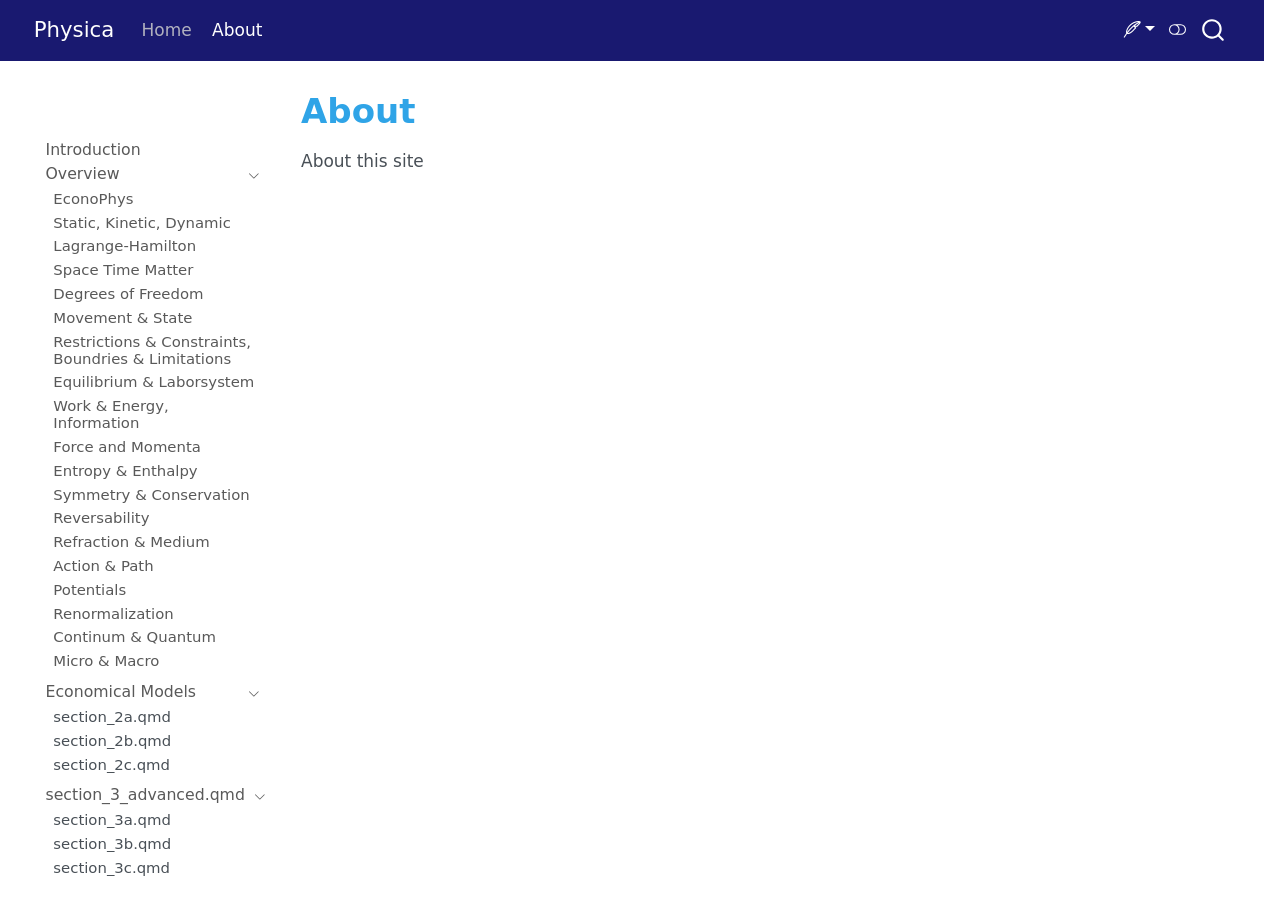
==== docs/about.html @ 5e66452d "Publish site to docs/" ====
<!DOCTYPE html>
<html xmlns="http://www.w3.org/1999/xhtml" lang="en" xml:lang="en"><head>

<meta charset="utf-8">
<meta name="generator" content="quarto-1.8.25">

<meta name="viewport" content="width=device-width, initial-scale=1.0, user-scalable=yes">


<title>About – Physica</title>
<style>
code{white-space: pre-wrap;}
span.smallcaps{font-variant: small-caps;}
div.columns{display: flex; gap: min(4vw, 1.5em);}
div.column{flex: auto; overflow-x: auto;}
div.hanging-indent{margin-left: 1.5em; text-indent: -1.5em;}
ul.task-list{list-style: none;}
ul.task-list li input[type="checkbox"] {
  width: 0.8em;
  margin: 0 0.8em 0.2em -1em; /* quarto-specific, see https://github.com/quarto-dev/quarto-cli/issues/4556 */ 
  vertical-align: middle;
}
</style>


<script src="site_libs/quarto-nav/quarto-nav.js"></script>
<script src="site_libs/quarto-nav/headroom.min.js"></script>
<script src="site_libs/clipboard/clipboard.min.js"></script>
<script src="site_libs/quarto-search/autocomplete.umd.js"></script>
<script src="site_libs/quarto-search/fuse.min.js"></script>
<script src="site_libs/quarto-search/quarto-search.js"></script>
<meta name="quarto:offset" content="./">
<script src="site_libs/quarto-html/quarto.js" type="module"></script>
<script src="site_libs/quarto-html/tabsets/tabsets.js" type="module"></script>
<script src="site_libs/quarto-html/axe/axe-check.js" type="module"></script>
<script src="site_libs/quarto-html/popper.min.js"></script>
<script src="site_libs/quarto-html/tippy.umd.min.js"></script>
<script src="site_libs/quarto-html/anchor.min.js"></script>
<link href="site_libs/quarto-html/tippy.css" rel="stylesheet">
<link href="site_libs/quarto-html/quarto-syntax-highlighting-7b89279ff1a6dce999919e0e67d4d9ec.css" rel="stylesheet" class="quarto-color-scheme" id="quarto-text-highlighting-styles">
<link href="site_libs/quarto-html/quarto-syntax-highlighting-dark-707d8167ce6003fca903bfe2be84ab7f.css" rel="stylesheet" class="quarto-color-scheme quarto-color-alternate" id="quarto-text-highlighting-styles">
<link href="site_libs/quarto-html/quarto-syntax-highlighting-7b89279ff1a6dce999919e0e67d4d9ec.css" rel="stylesheet" class="quarto-color-scheme-extra" id="quarto-text-highlighting-styles">
<script src="site_libs/bootstrap/bootstrap.min.js"></script>
<link href="site_libs/bootstrap/bootstrap-icons.css" rel="stylesheet">
<link href="site_libs/bootstrap/bootstrap-7c4c58d348c82cbe8322ef2327ae4607.min.css" rel="stylesheet" append-hash="true" class="quarto-color-scheme" id="quarto-bootstrap" data-mode="light">
<link href="site_libs/bootstrap/bootstrap-dark-7610621eea7469c177f69643a0228833.min.css" rel="stylesheet" append-hash="true" class="quarto-color-scheme quarto-color-alternate" id="quarto-bootstrap" data-mode="dark">
<link href="site_libs/bootstrap/bootstrap-7c4c58d348c82cbe8322ef2327ae4607.min.css" rel="stylesheet" append-hash="true" class="quarto-color-scheme-extra" id="quarto-bootstrap" data-mode="light">
<script id="quarto-search-options" type="application/json">{
  "location": "navbar",
  "copy-button": false,
  "collapse-after": 3,
  "panel-placement": "end",
  "type": "overlay",
  "limit": 50,
  "keyboard-shortcut": [
    "f",
    "/",
    "s"
  ],
  "show-item-context": false,
  "language": {
    "search-no-results-text": "No results",
    "search-matching-documents-text": "matching documents",
    "search-copy-link-title": "Copy link to search",
    "search-hide-matches-text": "Hide additional matches",
    "search-more-match-text": "more match in this document",
    "search-more-matches-text": "more matches in this document",
    "search-clear-button-title": "Clear",
    "search-text-placeholder": "",
    "search-detached-cancel-button-title": "Cancel",
    "search-submit-button-title": "Submit",
    "search-label": "Search"
  }
}</script>
<script type="application/json" class="js-hypothesis-config">
{
  "theme": "classic",
  "openSidebar": false
}
</script>
<script async="" src="https://hypothes.is/embed.js"></script>
<script>
  window.document.addEventListener("DOMContentLoaded", function (_event) {
    document.body.classList.add('hypothesis-enabled');
  });
</script>


<link rel="stylesheet" href="styles.css">
</head>

<body class="nav-sidebar floating nav-fixed quarto-light"><script id="quarto-html-before-body" type="application/javascript">
    const toggleBodyColorMode = (bsSheetEl) => {
      const mode = bsSheetEl.getAttribute("data-mode");
      const bodyEl = window.document.querySelector("body");
      if (mode === "dark") {
        bodyEl.classList.add("quarto-dark");
        bodyEl.classList.remove("quarto-light");
      } else {
        bodyEl.classList.add("quarto-light");
        bodyEl.classList.remove("quarto-dark");
      }
    }
    const toggleBodyColorPrimary = () => {
      const bsSheetEl = window.document.querySelector("link#quarto-bootstrap:not([rel=disabled-stylesheet])");
      if (bsSheetEl) {
        toggleBodyColorMode(bsSheetEl);
      }
    }
    const setColorSchemeToggle = (alternate) => {
      const toggles = window.document.querySelectorAll('.quarto-color-scheme-toggle');
      for (let i=0; i < toggles.length; i++) {
        const toggle = toggles[i];
        if (toggle) {
          if (alternate) {
            toggle.classList.add("alternate");
          } else {
            toggle.classList.remove("alternate");
          }
        }
      }
    };
    const toggleColorMode = (alternate) => {
      // Switch the stylesheets
      const primaryStylesheets = window.document.querySelectorAll('link.quarto-color-scheme:not(.quarto-color-alternate)');
      const alternateStylesheets = window.document.querySelectorAll('link.quarto-color-scheme.quarto-color-alternate');
      manageTransitions('#quarto-margin-sidebar .nav-link', false);
      if (alternate) {
        // note: dark is layered on light, we don't disable primary!
        enableStylesheet(alternateStylesheets);
        for (const sheetNode of alternateStylesheets) {
          if (sheetNode.id === "quarto-bootstrap") {
            toggleBodyColorMode(sheetNode);
          }
        }
      } else {
        disableStylesheet(alternateStylesheets);
        enableStylesheet(primaryStylesheets)
        toggleBodyColorPrimary();
      }
      manageTransitions('#quarto-margin-sidebar .nav-link', true);
      // Switch the toggles
      setColorSchemeToggle(alternate)
      // Hack to workaround the fact that safari doesn't
      // properly recolor the scrollbar when toggling (#1455)
      if (navigator.userAgent.indexOf('Safari') > 0 && navigator.userAgent.indexOf('Chrome') == -1) {
        manageTransitions("body", false);
        window.scrollTo(0, 1);
        setTimeout(() => {
          window.scrollTo(0, 0);
          manageTransitions("body", true);
        }, 40);
      }
    }
    const disableStylesheet = (stylesheets) => {
      for (let i=0; i < stylesheets.length; i++) {
        const stylesheet = stylesheets[i];
        stylesheet.rel = 'disabled-stylesheet';
      }
    }
    const enableStylesheet = (stylesheets) => {
      for (let i=0; i < stylesheets.length; i++) {
        const stylesheet = stylesheets[i];
        if(stylesheet.rel !== 'stylesheet') { // for Chrome, which will still FOUC without this check
          stylesheet.rel = 'stylesheet';
        }
      }
    }
    const manageTransitions = (selector, allowTransitions) => {
      const els = window.document.querySelectorAll(selector);
      for (let i=0; i < els.length; i++) {
        const el = els[i];
        if (allowTransitions) {
          el.classList.remove('notransition');
        } else {
          el.classList.add('notransition');
        }
      }
    }
    const isFileUrl = () => {
      return window.location.protocol === 'file:';
    }
    const hasAlternateSentinel = () => {
      let styleSentinel = getColorSchemeSentinel();
      if (styleSentinel !== null) {
        return styleSentinel === "alternate";
      } else {
        return false;
      }
    }
    const setStyleSentinel = (alternate) => {
      const value = alternate ? "alternate" : "default";
      if (!isFileUrl()) {
        window.localStorage.setItem("quarto-color-scheme", value);
      } else {
        localAlternateSentinel = value;
      }
    }
    const getColorSchemeSentinel = () => {
      if (!isFileUrl()) {
        const storageValue = window.localStorage.getItem("quarto-color-scheme");
        return storageValue != null ? storageValue : localAlternateSentinel;
      } else {
        return localAlternateSentinel;
      }
    }
    const toggleGiscusIfUsed = (isAlternate, darkModeDefault) => {
      const baseTheme = document.querySelector('#giscus-base-theme')?.value ?? 'light';
      const alternateTheme = document.querySelector('#giscus-alt-theme')?.value ?? 'dark';
      let newTheme = '';
      if(authorPrefersDark) {
        newTheme = isAlternate ? baseTheme : alternateTheme;
      } else {
        newTheme = isAlternate ? alternateTheme : baseTheme;
      }
      const changeGiscusTheme = () => {
        // From: https://github.com/giscus/giscus/issues/336
        const sendMessage = (message) => {
          const iframe = document.querySelector('iframe.giscus-frame');
          if (!iframe) return;
          iframe.contentWindow.postMessage({ giscus: message }, 'https://giscus.app');
        }
        sendMessage({
          setConfig: {
            theme: newTheme
          }
        });
      }
      const isGiscussLoaded = window.document.querySelector('iframe.giscus-frame') !== null;
      if (isGiscussLoaded) {
        changeGiscusTheme();
      }
    };
    const authorPrefersDark = false;
    const queryPrefersDark = window.matchMedia('(prefers-color-scheme: dark)');
    const darkModeDefault = queryPrefersDark.matches;
      document.querySelector('link#quarto-text-highlighting-styles.quarto-color-scheme-extra').rel = 'disabled-stylesheet';
      document.querySelector('link#quarto-bootstrap.quarto-color-scheme-extra').rel = 'disabled-stylesheet';
    let localAlternateSentinel = darkModeDefault ? 'alternate' : 'default';
    // Dark / light mode switch
    window.quartoToggleColorScheme = () => {
      // Read the current dark / light value
      let toAlternate = !hasAlternateSentinel();
      toggleColorMode(toAlternate);
      setStyleSentinel(toAlternate);
      toggleGiscusIfUsed(toAlternate, darkModeDefault);
      window.dispatchEvent(new Event('resize'));
    };
    queryPrefersDark.addEventListener("change", e => {
      if(window.localStorage.getItem("quarto-color-scheme") !== null)
        return;
      const alternate = e.matches
      toggleColorMode(alternate);
      localAlternateSentinel = e.matches ? 'alternate' : 'default'; // this is used alongside local storage!
      toggleGiscusIfUsed(alternate, darkModeDefault);
    });
    // Switch to dark mode if need be
    if (hasAlternateSentinel()) {
      toggleColorMode(true);
    } else {
      toggleColorMode(false);
    }
  </script>

<div id="quarto-search-results"></div>
  <header id="quarto-header" class="headroom fixed-top">
    <nav class="navbar navbar-expand-lg " data-bs-theme="dark">
      <div class="navbar-container container-fluid">
      <div class="navbar-brand-container mx-auto">
    <a href="./index.html" class="navbar-brand navbar-brand-logo">
    </a>
    <a class="navbar-brand" href="./index.html">
    <span class="navbar-title">Physica</span>
    </a>
  </div>
            <div id="quarto-search" class="" title="Search"></div>
          <button class="navbar-toggler" type="button" data-bs-toggle="collapse" data-bs-target="#navbarCollapse" aria-controls="navbarCollapse" role="menu" aria-expanded="false" aria-label="Toggle navigation" onclick="if (window.quartoToggleHeadroom) { window.quartoToggleHeadroom(); }">
  <span class="navbar-toggler-icon"></span>
</button>
          <div class="collapse navbar-collapse" id="navbarCollapse">
            <ul class="navbar-nav navbar-nav-scroll me-auto">
  <li class="nav-item">
    <a class="nav-link active" href="./index.html" aria-current="page"> 
<span class="menu-text">Home</span></a>
  </li>  
  <li class="nav-item">
    <a class="nav-link" href="./about.html"> 
<span class="menu-text">About</span></a>
  </li>  
</ul>
          </div> <!-- /navcollapse -->
            <div class="quarto-navbar-tools">
    <div class="dropdown">
      <a href="" title="" id="quarto-navigation-tool-dropdown-0" class="quarto-navigation-tool dropdown-toggle px-1" data-bs-toggle="dropdown" aria-expanded="false" role="link" aria-label=""><i class="bi bi-feather"></i></a>
      <ul class="dropdown-menu" aria-labelledby="quarto-navigation-tool-dropdown-0">
          <li>
            <a class="dropdown-item quarto-navbar-tools-item" href="https://cocalc.com/" target="_blank">
            SageMath
            </a>
          </li>
          <li>
            <a class="dropdown-item quarto-navbar-tools-item" href="https://www.wolframalpha.com/" target="_blank">
            WolframAlpha
            </a>
          </li>
          <li>
            <a class="dropdown-item quarto-navbar-tools-item" href="https://datasette.io/" target="_blank">
            Datasette
            </a>
          </li>
          <li>
            <a class="dropdown-item quarto-navbar-tools-item" href="https://www.mathcha.io/" target="_blank">
            Mathcha
            </a>
          </li>
          <li>
            <a class="dropdown-item quarto-navbar-tools-item" href="https://www.geogebra.org/" target="_blank">
            GeoGebra
            </a>
          </li>
          <li>
            <a class="dropdown-item quarto-navbar-tools-item" href="https://ptable.com/?lang=en#Properties" target="_blank">
            Chemical Elements
            </a>
          </li>
      </ul>
    </div>
  <a href="" class="quarto-color-scheme-toggle quarto-navigation-tool  px-1" onclick="window.quartoToggleColorScheme(); return false;" title="Toggle dark mode"><i class="bi"></i></a>
</div>
      </div> <!-- /container-fluid -->
    </nav>
  <nav class="quarto-secondary-nav">
    <div class="container-fluid d-flex">
      <button type="button" class="quarto-btn-toggle btn" data-bs-toggle="collapse" role="button" data-bs-target=".quarto-sidebar-collapse-item" aria-controls="quarto-sidebar" aria-expanded="false" aria-label="Toggle sidebar navigation" onclick="if (window.quartoToggleHeadroom) { window.quartoToggleHeadroom(); }">
        <i class="bi bi-layout-text-sidebar-reverse"></i>
      </button>
        <nav class="quarto-page-breadcrumbs" aria-label="breadcrumb"><ol class="breadcrumb"><li class="breadcrumb-item">About</li></ol></nav>
        <a class="flex-grow-1" role="navigation" data-bs-toggle="collapse" data-bs-target=".quarto-sidebar-collapse-item" aria-controls="quarto-sidebar" aria-expanded="false" aria-label="Toggle sidebar navigation" onclick="if (window.quartoToggleHeadroom) { window.quartoToggleHeadroom(); }">      
        </a>
      <button type="button" class="btn quarto-search-button" aria-label="Search" onclick="window.quartoOpenSearch();">
        <i class="bi bi-search"></i>
      </button>
    </div>
  </nav>
</header>
<!-- content -->
<div id="quarto-content" class="quarto-container page-columns page-rows-contents page-layout-article page-navbar">
<!-- sidebar -->
  <nav id="quarto-sidebar" class="sidebar collapse collapse-horizontal quarto-sidebar-collapse-item sidebar-navigation floating overflow-auto">
    <div class="pt-lg-2 mt-2 text-left sidebar-header">
      <a href="./index.html" class="sidebar-logo-link">
      </a>
      </div>
        <div class="mt-2 flex-shrink-0 align-items-center">
        <div class="sidebar-search">
        <div id="quarto-search" class="" title="Search"></div>
        </div>
        </div>
    <div class="sidebar-menu-container"> 
    <ul class="list-unstyled mt-1">
        <li class="sidebar-item">
  <div class="sidebar-item-container"> 
  <a href="./introduction.qmd" class="sidebar-item-text sidebar-link">
 <span class="menu-text">Introduction</span></a>
  </div>
</li>
        <li class="sidebar-item sidebar-item-section">
      <div class="sidebar-item-container"> 
            <a href="./overview-summary.qmd" class="sidebar-item-text sidebar-link">
 <span class="menu-text">Overview</span></a>
          <a class="sidebar-item-toggle text-start" data-bs-toggle="collapse" data-bs-target="#quarto-sidebar-section-1" role="navigation" aria-expanded="true" aria-label="Toggle section">
            <i class="bi bi-chevron-right ms-2"></i>
          </a> 
      </div>
      <ul id="quarto-sidebar-section-1" class="collapse list-unstyled sidebar-section depth1 show">  
          <li class="sidebar-item">
  <div class="sidebar-item-container"> 
  <a href="./index.html" class="sidebar-item-text sidebar-link">
 <span class="menu-text">EconoPhys</span></a>
  </div>
</li>
          <li class="sidebar-item">
  <div class="sidebar-item-container"> 
  <a href="./Mechanics.qmd" class="sidebar-item-text sidebar-link">
 <span class="menu-text">Static, Kinetic, Dynamic</span></a>
  </div>
</li>
          <li class="sidebar-item">
  <div class="sidebar-item-container"> 
  <a href="./Lagrange-Hamilton.qmd" class="sidebar-item-text sidebar-link">
 <span class="menu-text">Lagrange-Hamilton</span></a>
  </div>
</li>
          <li class="sidebar-item">
  <div class="sidebar-item-container"> 
  <a href="./Space_Time_Matter.qmd" class="sidebar-item-text sidebar-link">
 <span class="menu-text">Space Time Matter</span></a>
  </div>
</li>
          <li class="sidebar-item">
  <div class="sidebar-item-container"> 
  <a href="./dimensionfreedom.qmd" class="sidebar-item-text sidebar-link">
 <span class="menu-text">Degrees of Freedom</span></a>
  </div>
</li>
          <li class="sidebar-item">
  <div class="sidebar-item-container"> 
  <a href="./Movement_State.qmd" class="sidebar-item-text sidebar-link">
 <span class="menu-text">Movement &amp; State</span></a>
  </div>
</li>
          <li class="sidebar-item">
  <div class="sidebar-item-container"> 
  <a href="./limits.qmd" class="sidebar-item-text sidebar-link">
 <span class="menu-text">Restrictions &amp; Constraints, Boundries &amp; Limitations</span></a>
  </div>
</li>
          <li class="sidebar-item">
  <div class="sidebar-item-container"> 
  <a href="./equilibrium.qmd" class="sidebar-item-text sidebar-link">
 <span class="menu-text">Equilibrium &amp; Laborsystem</span></a>
  </div>
</li>
          <li class="sidebar-item">
  <div class="sidebar-item-container"> 
  <a href="./Work_Energy.qmd" class="sidebar-item-text sidebar-link">
 <span class="menu-text">Work &amp; Energy, Information</span></a>
  </div>
</li>
          <li class="sidebar-item">
  <div class="sidebar-item-container"> 
  <a href="./momentum.qmd" class="sidebar-item-text sidebar-link">
 <span class="menu-text">Force and Momenta</span></a>
  </div>
</li>
          <li class="sidebar-item">
  <div class="sidebar-item-container"> 
  <a href="./Entrorpy_Enthalpy.qmd" class="sidebar-item-text sidebar-link">
 <span class="menu-text">Entropy &amp; Enthalpy</span></a>
  </div>
</li>
          <li class="sidebar-item">
  <div class="sidebar-item-container"> 
  <a href="./Symmetry_Conservation.qmd" class="sidebar-item-text sidebar-link">
 <span class="menu-text">Symmetry &amp; Conservation</span></a>
  </div>
</li>
          <li class="sidebar-item">
  <div class="sidebar-item-container"> 
  <a href="./Reversability.qmd" class="sidebar-item-text sidebar-link">
 <span class="menu-text">Reversability</span></a>
  </div>
</li>
          <li class="sidebar-item">
  <div class="sidebar-item-container"> 
  <a href="./Refraction.qmd" class="sidebar-item-text sidebar-link">
 <span class="menu-text">Refraction &amp; Medium</span></a>
  </div>
</li>
          <li class="sidebar-item">
  <div class="sidebar-item-container"> 
  <a href="./Action.qmd" class="sidebar-item-text sidebar-link">
 <span class="menu-text">Action &amp; Path</span></a>
  </div>
</li>
          <li class="sidebar-item">
  <div class="sidebar-item-container"> 
  <a href="./Potentials.qmd" class="sidebar-item-text sidebar-link">
 <span class="menu-text">Potentials</span></a>
  </div>
</li>
          <li class="sidebar-item">
  <div class="sidebar-item-container"> 
  <a href="./Renormalization.qmd" class="sidebar-item-text sidebar-link">
 <span class="menu-text">Renormalization</span></a>
  </div>
</li>
          <li class="sidebar-item">
  <div class="sidebar-item-container"> 
  <a href="./continumquantum.qmd" class="sidebar-item-text sidebar-link">
 <span class="menu-text">Continum &amp; Quantum</span></a>
  </div>
</li>
          <li class="sidebar-item">
  <div class="sidebar-item-container"> 
  <a href="./micromacro.qmd" class="sidebar-item-text sidebar-link">
 <span class="menu-text">Micro &amp; Macro</span></a>
  </div>
</li>
      </ul>
  </li>
        <li class="sidebar-item sidebar-item-section">
      <div class="sidebar-item-container"> 
            <a class="sidebar-item-text sidebar-link text-start" data-bs-toggle="collapse" data-bs-target="#quarto-sidebar-section-2" role="navigation" aria-expanded="true">
 <span class="menu-text">Economical Models</span></a>
          <a class="sidebar-item-toggle text-start" data-bs-toggle="collapse" data-bs-target="#quarto-sidebar-section-2" role="navigation" aria-expanded="true" aria-label="Toggle section">
            <i class="bi bi-chevron-right ms-2"></i>
          </a> 
      </div>
      <ul id="quarto-sidebar-section-2" class="collapse list-unstyled sidebar-section depth1 show">  
          <li class="sidebar-item">
 <span class="menu-text">section_2a.qmd</span>
  </li>
          <li class="sidebar-item">
 <span class="menu-text">section_2b.qmd</span>
  </li>
          <li class="sidebar-item">
 <span class="menu-text">section_2c.qmd</span>
  </li>
      </ul>
  </li>
        <li class="sidebar-item sidebar-item-section">
      <div class="sidebar-item-container"> 
            <a class="sidebar-item-text sidebar-link text-start" data-bs-toggle="collapse" data-bs-target="#quarto-sidebar-section-3" role="navigation" aria-expanded="true">
 <span class="menu-text">section_3_advanced.qmd</span></a>
          <a class="sidebar-item-toggle text-start" data-bs-toggle="collapse" data-bs-target="#quarto-sidebar-section-3" role="navigation" aria-expanded="true" aria-label="Toggle section">
            <i class="bi bi-chevron-right ms-2"></i>
          </a> 
      </div>
      <ul id="quarto-sidebar-section-3" class="collapse list-unstyled sidebar-section depth1 show">  
          <li class="sidebar-item">
 <span class="menu-text">section_3a.qmd</span>
  </li>
          <li class="sidebar-item">
 <span class="menu-text">section_3b.qmd</span>
  </li>
          <li class="sidebar-item">
 <span class="menu-text">section_3c.qmd</span>
  </li>
      </ul>
  </li>
    </ul>
    </div>
</nav>
<div id="quarto-sidebar-glass" class="quarto-sidebar-collapse-item" data-bs-toggle="collapse" data-bs-target=".quarto-sidebar-collapse-item"></div>
<!-- margin-sidebar -->
    <div id="quarto-margin-sidebar" class="sidebar margin-sidebar zindex-bottom">
        
    </div>
<!-- main -->
<main class="content" id="quarto-document-content">


<header id="title-block-header" class="quarto-title-block default">
<div class="quarto-title">
<h1 class="title">About</h1>
</div>



<div class="quarto-title-meta">

    
  
    
  </div>
  


</header>


<p>About this site</p>



</main> <!-- /main -->
<script id="quarto-html-after-body" type="application/javascript">
  window.document.addEventListener("DOMContentLoaded", function (event) {
    // Ensure there is a toggle, if there isn't float one in the top right
    if (window.document.querySelector('.quarto-color-scheme-toggle') === null) {
      const a = window.document.createElement('a');
      a.classList.add('top-right');
      a.classList.add('quarto-color-scheme-toggle');
      a.href = "";
      a.onclick = function() { try { window.quartoToggleColorScheme(); } catch {} return false; };
      const i = window.document.createElement("i");
      i.classList.add('bi');
      a.appendChild(i);
      window.document.body.appendChild(a);
    }
    setColorSchemeToggle(hasAlternateSentinel())
    const icon = "";
    const anchorJS = new window.AnchorJS();
    anchorJS.options = {
      placement: 'right',
      icon: icon
    };
    anchorJS.add('.anchored');
    const isCodeAnnotation = (el) => {
      for (const clz of el.classList) {
        if (clz.startsWith('code-annotation-')) {                     
          return true;
        }
      }
      return false;
    }
    const onCopySuccess = function(e) {
      // button target
      const button = e.trigger;
      // don't keep focus
      button.blur();
      // flash "checked"
      button.classList.add('code-copy-button-checked');
      var currentTitle = button.getAttribute("title");
      button.setAttribute("title", "Copied!");
      let tooltip;
      if (window.bootstrap) {
        button.setAttribute("data-bs-toggle", "tooltip");
        button.setAttribute("data-bs-placement", "left");
        button.setAttribute("data-bs-title", "Copied!");
        tooltip = new bootstrap.Tooltip(button, 
          { trigger: "manual", 
            customClass: "code-copy-button-tooltip",
            offset: [0, -8]});
        tooltip.show();    
      }
      setTimeout(function() {
        if (tooltip) {
          tooltip.hide();
          button.removeAttribute("data-bs-title");
          button.removeAttribute("data-bs-toggle");
          button.removeAttribute("data-bs-placement");
        }
        button.setAttribute("title", currentTitle);
        button.classList.remove('code-copy-button-checked');
      }, 1000);
      // clear code selection
      e.clearSelection();
    }
    const getTextToCopy = function(trigger) {
      const outerScaffold = trigger.parentElement.cloneNode(true);
      const codeEl = outerScaffold.querySelector('code');
      for (const childEl of codeEl.children) {
        if (isCodeAnnotation(childEl)) {
          childEl.remove();
        }
      }
      return codeEl.innerText;
    }
    const clipboard = new window.ClipboardJS('.code-copy-button:not([data-in-quarto-modal])', {
      text: getTextToCopy
    });
    clipboard.on('success', onCopySuccess);
    if (window.document.getElementById('quarto-embedded-source-code-modal')) {
      const clipboardModal = new window.ClipboardJS('.code-copy-button[data-in-quarto-modal]', {
        text: getTextToCopy,
        container: window.document.getElementById('quarto-embedded-source-code-modal')
      });
      clipboardModal.on('success', onCopySuccess);
    }
      var localhostRegex = new RegExp(/^(?:http|https):\/\/localhost\:?[0-9]*\//);
      var mailtoRegex = new RegExp(/^mailto:/);
        var filterRegex = new RegExp('/' + window.location.host + '/');
      var isInternal = (href) => {
          return filterRegex.test(href) || localhostRegex.test(href) || mailtoRegex.test(href);
      }
      // Inspect non-navigation links and adorn them if external
     var links = window.document.querySelectorAll('a[href]:not(.nav-link):not(.navbar-brand):not(.toc-action):not(.sidebar-link):not(.sidebar-item-toggle):not(.pagination-link):not(.no-external):not([aria-hidden]):not(.dropdown-item):not(.quarto-navigation-tool):not(.about-link)');
      for (var i=0; i<links.length; i++) {
        const link = links[i];
        if (!isInternal(link.href)) {
          // undo the damage that might have been done by quarto-nav.js in the case of
          // links that we want to consider external
          if (link.dataset.originalHref !== undefined) {
            link.href = link.dataset.originalHref;
          }
        }
      }
    function tippyHover(el, contentFn, onTriggerFn, onUntriggerFn) {
      const config = {
        allowHTML: true,
        maxWidth: 500,
        delay: 100,
        arrow: false,
        appendTo: function(el) {
            return el.parentElement;
        },
        interactive: true,
        interactiveBorder: 10,
        theme: 'quarto',
        placement: 'bottom-start',
      };
      if (contentFn) {
        config.content = contentFn;
      }
      if (onTriggerFn) {
        config.onTrigger = onTriggerFn;
      }
      if (onUntriggerFn) {
        config.onUntrigger = onUntriggerFn;
      }
      window.tippy(el, config); 
    }
    const noterefs = window.document.querySelectorAll('a[role="doc-noteref"]');
    for (var i=0; i<noterefs.length; i++) {
      const ref = noterefs[i];
      tippyHover(ref, function() {
        // use id or data attribute instead here
        let href = ref.getAttribute('data-footnote-href') || ref.getAttribute('href');
        try { href = new URL(href).hash; } catch {}
        const id = href.replace(/^#\/?/, "");
        const note = window.document.getElementById(id);
        if (note) {
          return note.innerHTML;
        } else {
          return "";
        }
      });
    }
    const xrefs = window.document.querySelectorAll('a.quarto-xref');
    const processXRef = (id, note) => {
      // Strip column container classes
      const stripColumnClz = (el) => {
        el.classList.remove("page-full", "page-columns");
        if (el.children) {
          for (const child of el.children) {
            stripColumnClz(child);
          }
        }
      }
      stripColumnClz(note)
      if (id === null || id.startsWith('sec-')) {
        // Special case sections, only their first couple elements
        const container = document.createElement("div");
        if (note.children && note.children.length > 2) {
          container.appendChild(note.children[0].cloneNode(true));
          for (let i = 1; i < note.children.length; i++) {
            const child = note.children[i];
            if (child.tagName === "P" && child.innerText === "") {
              continue;
            } else {
              container.appendChild(child.cloneNode(true));
              break;
            }
          }
          if (window.Quarto?.typesetMath) {
            window.Quarto.typesetMath(container);
          }
          return container.innerHTML
        } else {
          if (window.Quarto?.typesetMath) {
            window.Quarto.typesetMath(note);
          }
          return note.innerHTML;
        }
      } else {
        // Remove any anchor links if they are present
        const anchorLink = note.querySelector('a.anchorjs-link');
        if (anchorLink) {
          anchorLink.remove();
        }
        if (window.Quarto?.typesetMath) {
          window.Quarto.typesetMath(note);
        }
        if (note.classList.contains("callout")) {
          return note.outerHTML;
        } else {
          return note.innerHTML;
        }
      }
    }
    for (var i=0; i<xrefs.length; i++) {
      const xref = xrefs[i];
      tippyHover(xref, undefined, function(instance) {
        instance.disable();
        let url = xref.getAttribute('href');
        let hash = undefined; 
        if (url.startsWith('#')) {
          hash = url;
        } else {
          try { hash = new URL(url).hash; } catch {}
        }
        if (hash) {
          const id = hash.replace(/^#\/?/, "");
          const note = window.document.getElementById(id);
          if (note !== null) {
            try {
              const html = processXRef(id, note.cloneNode(true));
              instance.setContent(html);
            } finally {
              instance.enable();
              instance.show();
            }
          } else {
            // See if we can fetch this
            fetch(url.split('#')[0])
            .then(res => res.text())
            .then(html => {
              const parser = new DOMParser();
              const htmlDoc = parser.parseFromString(html, "text/html");
              const note = htmlDoc.getElementById(id);
              if (note !== null) {
                const html = processXRef(id, note);
                instance.setContent(html);
              } 
            }).finally(() => {
              instance.enable();
              instance.show();
            });
          }
        } else {
          // See if we can fetch a full url (with no hash to target)
          // This is a special case and we should probably do some content thinning / targeting
          fetch(url)
          .then(res => res.text())
          .then(html => {
            const parser = new DOMParser();
            const htmlDoc = parser.parseFromString(html, "text/html");
            const note = htmlDoc.querySelector('main.content');
            if (note !== null) {
              // This should only happen for chapter cross references
              // (since there is no id in the URL)
              // remove the first header
              if (note.children.length > 0 && note.children[0].tagName === "HEADER") {
                note.children[0].remove();
              }
              const html = processXRef(null, note);
              instance.setContent(html);
            } 
          }).finally(() => {
            instance.enable();
            instance.show();
          });
        }
      }, function(instance) {
      });
    }
        let selectedAnnoteEl;
        const selectorForAnnotation = ( cell, annotation) => {
          let cellAttr = 'data-code-cell="' + cell + '"';
          let lineAttr = 'data-code-annotation="' +  annotation + '"';
          const selector = 'span[' + cellAttr + '][' + lineAttr + ']';
          return selector;
        }
        const selectCodeLines = (annoteEl) => {
          const doc = window.document;
          const targetCell = annoteEl.getAttribute("data-target-cell");
          const targetAnnotation = annoteEl.getAttribute("data-target-annotation");
          const annoteSpan = window.document.querySelector(selectorForAnnotation(targetCell, targetAnnotation));
          const lines = annoteSpan.getAttribute("data-code-lines").split(",");
          const lineIds = lines.map((line) => {
            return targetCell + "-" + line;
          })
          let top = null;
          let height = null;
          let parent = null;
          if (lineIds.length > 0) {
              //compute the position of the single el (top and bottom and make a div)
              const el = window.document.getElementById(lineIds[0]);
              top = el.offsetTop;
              height = el.offsetHeight;
              parent = el.parentElement.parentElement;
            if (lineIds.length > 1) {
              const lastEl = window.document.getElementById(lineIds[lineIds.length - 1]);
              const bottom = lastEl.offsetTop + lastEl.offsetHeight;
              height = bottom - top;
            }
            if (top !== null && height !== null && parent !== null) {
              // cook up a div (if necessary) and position it 
              let div = window.document.getElementById("code-annotation-line-highlight");
              if (div === null) {
                div = window.document.createElement("div");
                div.setAttribute("id", "code-annotation-line-highlight");
                div.style.position = 'absolute';
                parent.appendChild(div);
              }
              div.style.top = top - 2 + "px";
              div.style.height = height + 4 + "px";
              div.style.left = 0;
              let gutterDiv = window.document.getElementById("code-annotation-line-highlight-gutter");
              if (gutterDiv === null) {
                gutterDiv = window.document.createElement("div");
                gutterDiv.setAttribute("id", "code-annotation-line-highlight-gutter");
                gutterDiv.style.position = 'absolute';
                const codeCell = window.document.getElementById(targetCell);
                const gutter = codeCell.querySelector('.code-annotation-gutter');
                gutter.appendChild(gutterDiv);
              }
              gutterDiv.style.top = top - 2 + "px";
              gutterDiv.style.height = height + 4 + "px";
            }
            selectedAnnoteEl = annoteEl;
          }
        };
        const unselectCodeLines = () => {
          const elementsIds = ["code-annotation-line-highlight", "code-annotation-line-highlight-gutter"];
          elementsIds.forEach((elId) => {
            const div = window.document.getElementById(elId);
            if (div) {
              div.remove();
            }
          });
          selectedAnnoteEl = undefined;
        };
          // Handle positioning of the toggle
      window.addEventListener(
        "resize",
        throttle(() => {
          elRect = undefined;
          if (selectedAnnoteEl) {
            selectCodeLines(selectedAnnoteEl);
          }
        }, 10)
      );
      function throttle(fn, ms) {
      let throttle = false;
      let timer;
        return (...args) => {
          if(!throttle) { // first call gets through
              fn.apply(this, args);
              throttle = true;
          } else { // all the others get throttled
              if(timer) clearTimeout(timer); // cancel #2
              timer = setTimeout(() => {
                fn.apply(this, args);
                timer = throttle = false;
              }, ms);
          }
        };
      }
        // Attach click handler to the DT
        const annoteDls = window.document.querySelectorAll('dt[data-target-cell]');
        for (const annoteDlNode of annoteDls) {
          annoteDlNode.addEventListener('click', (event) => {
            const clickedEl = event.target;
            if (clickedEl !== selectedAnnoteEl) {
              unselectCodeLines();
              const activeEl = window.document.querySelector('dt[data-target-cell].code-annotation-active');
              if (activeEl) {
                activeEl.classList.remove('code-annotation-active');
              }
              selectCodeLines(clickedEl);
              clickedEl.classList.add('code-annotation-active');
            } else {
              // Unselect the line
              unselectCodeLines();
              clickedEl.classList.remove('code-annotation-active');
            }
          });
        }
    const findCites = (el) => {
      const parentEl = el.parentElement;
      if (parentEl) {
        const cites = parentEl.dataset.cites;
        if (cites) {
          return {
            el,
            cites: cites.split(' ')
          };
        } else {
          return findCites(el.parentElement)
        }
      } else {
        return undefined;
      }
    };
    var bibliorefs = window.document.querySelectorAll('a[role="doc-biblioref"]');
    for (var i=0; i<bibliorefs.length; i++) {
      const ref = bibliorefs[i];
      const citeInfo = findCites(ref);
      if (citeInfo) {
        tippyHover(citeInfo.el, function() {
          var popup = window.document.createElement('div');
          citeInfo.cites.forEach(function(cite) {
            var citeDiv = window.document.createElement('div');
            citeDiv.classList.add('hanging-indent');
            citeDiv.classList.add('csl-entry');
            var biblioDiv = window.document.getElementById('ref-' + cite);
            if (biblioDiv) {
              citeDiv.innerHTML = biblioDiv.innerHTML;
            }
            popup.appendChild(citeDiv);
          });
          return popup.innerHTML;
        });
      }
    }
  });
  </script>
</div> <!-- /content -->




</body></html>
---- docs/site_libs/quarto-html/tippy.css ----
.tippy-box[data-animation=fade][data-state=hidden]{opacity:0}[data-tippy-root]{max-width:calc(100vw - 10px)}.tippy-box{position:relative;background-color:#333;color:#fff;border-radius:4px;font-size:14px;line-height:1.4;white-space:normal;outline:0;transition-property:transform,visibility,opacity}.tippy-box[data-placement^=top]>.tippy-arrow{bottom:0}.tippy-box[data-placement^=top]>.tippy-arrow:before{bottom:-7px;left:0;border-width:8px 8px 0;border-top-color:initial;transform-origin:center top}.tippy-box[data-placement^=bottom]>.tippy-arrow{top:0}.tippy-box[data-placement^=bottom]>.tippy-arrow:before{top:-7px;left:0;border-width:0 8px 8px;border-bottom-color:initial;transform-origin:center bottom}.tippy-box[data-placement^=left]>.tippy-arrow{right:0}.tippy-box[data-placement^=left]>.tippy-arrow:before{border-width:8px 0 8px 8px;border-left-color:initial;right:-7px;transform-origin:center left}.tippy-box[data-placement^=right]>.tippy-arrow{left:0}.tippy-box[data-placement^=right]>.tippy-arrow:before{left:-7px;border-width:8px 8px 8px 0;border-right-color:initial;transform-origin:center right}.tippy-box[data-inertia][data-state=visible]{transition-timing-function:cubic-bezier(.54,1.5,.38,1.11)}.tippy-arrow{width:16px;height:16px;color:#333}.tippy-arrow:before{content:"";position:absolute;border-color:transparent;border-style:solid}.tippy-content{position:relative;padding:5px 9px;z-index:1}
---- docs/site_libs/quarto-html/quarto-syntax-highlighting-7b89279ff1a6dce999919e0e67d4d9ec.css ----
/* quarto syntax highlight colors */
:root {
  --quarto-hl-ot-color: #003B4F;
  --quarto-hl-at-color: #657422;
  --quarto-hl-ss-color: #20794D;
  --quarto-hl-an-color: #5E5E5E;
  --quarto-hl-fu-color: #4758AB;
  --quarto-hl-st-color: #20794D;
  --quarto-hl-cf-color: #003B4F;
  --quarto-hl-op-color: #5E5E5E;
  --quarto-hl-er-color: #AD0000;
  --quarto-hl-bn-color: #AD0000;
  --quarto-hl-al-color: #AD0000;
  --quarto-hl-va-color: #111111;
  --quarto-hl-bu-color: inherit;
  --quarto-hl-ex-color: inherit;
  --quarto-hl-pp-color: #AD0000;
  --quarto-hl-in-color: #5E5E5E;
  --quarto-hl-vs-color: #20794D;
  --quarto-hl-wa-color: #5E5E5E;
  --quarto-hl-do-color: #5E5E5E;
  --quarto-hl-im-color: #00769E;
  --quarto-hl-ch-color: #20794D;
  --quarto-hl-dt-color: #AD0000;
  --quarto-hl-fl-color: #AD0000;
  --quarto-hl-co-color: #5E5E5E;
  --quarto-hl-cv-color: #5E5E5E;
  --quarto-hl-cn-color: #8f5902;
  --quarto-hl-sc-color: #5E5E5E;
  --quarto-hl-dv-color: #AD0000;
  --quarto-hl-kw-color: #003B4F;
}

/* other quarto variables */
:root {
  --quarto-font-monospace: SFMono-Regular, Menlo, Monaco, Consolas, "Liberation Mono", "Courier New", monospace;
}

/* syntax highlight based on Pandoc's rules */
pre > code.sourceCode > span {
  color: #003B4F;
}

code.sourceCode > span {
  color: #003B4F;
}

div.sourceCode,
div.sourceCode pre.sourceCode {
  color: #003B4F;
}

/* Normal */
code span {
  color: #003B4F;
}

/* Alert */
code span.al {
  color: #AD0000;
  font-style: inherit;
}

/* Annotation */
code span.an {
  color: #5E5E5E;
  font-style: inherit;
}

/* Attribute */
code span.at {
  color: #657422;
  font-style: inherit;
}

/* BaseN */
code span.bn {
  color: #AD0000;
  font-style: inherit;
}

/* BuiltIn */
code span.bu {
  font-style: inherit;
}

/* ControlFlow */
code span.cf {
  color: #003B4F;
  font-weight: bold;
  font-style: inherit;
}

/* Char */
code span.ch {
  color: #20794D;
  font-style: inherit;
}

/* Constant */
code span.cn {
  color: #8f5902;
  font-style: inherit;
}

/* Comment */
code span.co {
  color: #5E5E5E;
  font-style: inherit;
}

/* CommentVar */
code span.cv {
  color: #5E5E5E;
  font-style: italic;
}

/* Documentation */
code span.do {
  color: #5E5E5E;
  font-style: italic;
}

/* DataType */
code span.dt {
  color: #AD0000;
  font-style: inherit;
}

/* DecVal */
code span.dv {
  color: #AD0000;
  font-style: inherit;
}

/* Error */
code span.er {
  color: #AD0000;
  font-style: inherit;
}

/* Extension */
code span.ex {
  font-style: inherit;
}

/* Float */
code span.fl {
  color: #AD0000;
  font-style: inherit;
}

/* Function */
code span.fu {
  color: #4758AB;
  font-style: inherit;
}

/* Import */
code span.im {
  color: #00769E;
  font-style: inherit;
}

/* Information */
code span.in {
  color: #5E5E5E;
  font-style: inherit;
}

/* Keyword */
code span.kw {
  color: #003B4F;
  font-weight: bold;
  font-style: inherit;
}

/* Operator */
code span.op {
  color: #5E5E5E;
  font-style: inherit;
}

/* Other */
code span.ot {
  color: #003B4F;
  font-style: inherit;
}

/* Preprocessor */
code span.pp {
  color: #AD0000;
  font-style: inherit;
}

/* SpecialChar */
code span.sc {
  color: #5E5E5E;
  font-style: inherit;
}

/* SpecialString */
code span.ss {
  color: #20794D;
  font-style: inherit;
}

/* String */
code span.st {
  color: #20794D;
  font-style: inherit;
}

/* Variable */
code span.va {
  color: #111111;
  font-style: inherit;
}

/* VerbatimString */
code span.vs {
  color: #20794D;
  font-style: inherit;
}

/* Warning */
code span.wa {
  color: #5E5E5E;
  font-style: italic;
}

.prevent-inlining {
  content: "</";
}

/*# sourceMappingURL=3944bc705cfaf4c80e56f77c5205168a.css.map */
---- docs/site_libs/quarto-html/quarto-syntax-highlighting-dark-707d8167ce6003fca903bfe2be84ab7f.css ----
/* quarto syntax highlight colors */
:root {
  --quarto-hl-al-color: #f07178;
  --quarto-hl-an-color: #d4d0ab;
  --quarto-hl-at-color: #00e0e0;
  --quarto-hl-bn-color: #d4d0ab;
  --quarto-hl-bu-color: #abe338;
  --quarto-hl-ch-color: #abe338;
  --quarto-hl-co-color: #f8f8f2;
  --quarto-hl-cv-color: #ffd700;
  --quarto-hl-cn-color: #ffd700;
  --quarto-hl-cf-color: #ffa07a;
  --quarto-hl-dt-color: #ffa07a;
  --quarto-hl-dv-color: #d4d0ab;
  --quarto-hl-do-color: #f8f8f2;
  --quarto-hl-er-color: #f07178;
  --quarto-hl-ex-color: #00e0e0;
  --quarto-hl-fl-color: #d4d0ab;
  --quarto-hl-fu-color: #ffa07a;
  --quarto-hl-im-color: #abe338;
  --quarto-hl-in-color: #d4d0ab;
  --quarto-hl-kw-color: #ffa07a;
  --quarto-hl-op-color: #ffa07a;
  --quarto-hl-ot-color: #00e0e0;
  --quarto-hl-pp-color: #dcc6e0;
  --quarto-hl-re-color: #00e0e0;
  --quarto-hl-sc-color: #abe338;
  --quarto-hl-ss-color: #abe338;
  --quarto-hl-st-color: #abe338;
  --quarto-hl-va-color: #00e0e0;
  --quarto-hl-vs-color: #abe338;
  --quarto-hl-wa-color: #dcc6e0;
}

/* other quarto variables */
:root {
  --quarto-font-monospace: SFMono-Regular, Menlo, Monaco, Consolas, "Liberation Mono", "Courier New", monospace;
}

/* syntax highlight based on Pandoc's rules */
pre > code.sourceCode > span {
  color: #f8f8f2;
}

code.sourceCode > span {
  color: #f8f8f2;
}

div.sourceCode,
div.sourceCode pre.sourceCode {
  color: #f8f8f2;
}

/* Normal */
code span {
  color: #f8f8f2;
}

/* Alert */
code span.al {
  color: #f07178;
}

/* Annotation */
code span.an {
  color: #d4d0ab;
}

/* Attribute */
code span.at {
  color: #00e0e0;
}

/* BaseN */
code span.bn {
  color: #d4d0ab;
}

/* BuiltIn */
code span.bu {
  color: #abe338;
}

/* ControlFlow */
code span.cf {
  font-weight: bold;
  color: #ffa07a;
}

/* Char */
code span.ch {
  color: #abe338;
}

/* Constant */
code span.cn {
  color: #ffd700;
}

/* Comment */
code span.co {
  font-style: italic;
  color: #f8f8f2;
}

/* CommentVar */
code span.cv {
  color: #ffd700;
}

/* Documentation */
code span.do {
  color: #f8f8f2;
}

/* DataType */
code span.dt {
  color: #ffa07a;
}

/* DecVal */
code span.dv {
  color: #d4d0ab;
}

/* Error */
code span.er {
  color: #f07178;
  text-decoration: underline;
}

/* Extension */
code span.ex {
  font-weight: bold;
  color: #00e0e0;
}

/* Float */
code span.fl {
  color: #d4d0ab;
}

/* Function */
code span.fu {
  color: #ffa07a;
}

/* Import */
code span.im {
  color: #abe338;
}

/* Information */
code span.in {
  color: #d4d0ab;
}

/* Keyword */
code span.kw {
  font-weight: bold;
  color: #ffa07a;
}

/* Operator */
code span.op {
  color: #ffa07a;
}

/* Other */
code span.ot {
  color: #00e0e0;
}

/* Preprocessor */
code span.pp {
  color: #dcc6e0;
}

/* RegionMarker */
code span.re {
  background-color: #f8f8f2;
  color: #00e0e0;
}

/* SpecialChar */
code span.sc {
  color: #abe338;
}

/* SpecialString */
code span.ss {
  color: #abe338;
}

/* String */
code span.st {
  color: #abe338;
}

/* Variable */
code span.va {
  color: #00e0e0;
}

/* VerbatimString */
code span.vs {
  color: #abe338;
}

/* Warning */
code span.wa {
  color: #dcc6e0;
}

.prevent-inlining {
  content: "</";
}

/*# sourceMappingURL=f5ab3bb6f5ded8da9f12dd3a91d3da26.css.map */
---- docs/site_libs/quarto-html/quarto-syntax-highlighting-7b89279ff1a6dce999919e0e67d4d9ec.css ----
/* quarto syntax highlight colors */
:root {
  --quarto-hl-ot-color: #003B4F;
  --quarto-hl-at-color: #657422;
  --quarto-hl-ss-color: #20794D;
  --quarto-hl-an-color: #5E5E5E;
  --quarto-hl-fu-color: #4758AB;
  --quarto-hl-st-color: #20794D;
  --quarto-hl-cf-color: #003B4F;
  --quarto-hl-op-color: #5E5E5E;
  --quarto-hl-er-color: #AD0000;
  --quarto-hl-bn-color: #AD0000;
  --quarto-hl-al-color: #AD0000;
  --quarto-hl-va-color: #111111;
  --quarto-hl-bu-color: inherit;
  --quarto-hl-ex-color: inherit;
  --quarto-hl-pp-color: #AD0000;
  --quarto-hl-in-color: #5E5E5E;
  --quarto-hl-vs-color: #20794D;
  --quarto-hl-wa-color: #5E5E5E;
  --quarto-hl-do-color: #5E5E5E;
  --quarto-hl-im-color: #00769E;
  --quarto-hl-ch-color: #20794D;
  --quarto-hl-dt-color: #AD0000;
  --quarto-hl-fl-color: #AD0000;
  --quarto-hl-co-color: #5E5E5E;
  --quarto-hl-cv-color: #5E5E5E;
  --quarto-hl-cn-color: #8f5902;
  --quarto-hl-sc-color: #5E5E5E;
  --quarto-hl-dv-color: #AD0000;
  --quarto-hl-kw-color: #003B4F;
}

/* other quarto variables */
:root {
  --quarto-font-monospace: SFMono-Regular, Menlo, Monaco, Consolas, "Liberation Mono", "Courier New", monospace;
}

/* syntax highlight based on Pandoc's rules */
pre > code.sourceCode > span {
  color: #003B4F;
}

code.sourceCode > span {
  color: #003B4F;
}

div.sourceCode,
div.sourceCode pre.sourceCode {
  color: #003B4F;
}

/* Normal */
code span {
  color: #003B4F;
}

/* Alert */
code span.al {
  color: #AD0000;
  font-style: inherit;
}

/* Annotation */
code span.an {
  color: #5E5E5E;
  font-style: inherit;
}

/* Attribute */
code span.at {
  color: #657422;
  font-style: inherit;
}

/* BaseN */
code span.bn {
  color: #AD0000;
  font-style: inherit;
}

/* BuiltIn */
code span.bu {
  font-style: inherit;
}

/* ControlFlow */
code span.cf {
  color: #003B4F;
  font-weight: bold;
  font-style: inherit;
}

/* Char */
code span.ch {
  color: #20794D;
  font-style: inherit;
}

/* Constant */
code span.cn {
  color: #8f5902;
  font-style: inherit;
}

/* Comment */
code span.co {
  color: #5E5E5E;
  font-style: inherit;
}

/* CommentVar */
code span.cv {
  color: #5E5E5E;
  font-style: italic;
}

/* Documentation */
code span.do {
  color: #5E5E5E;
  font-style: italic;
}

/* DataType */
code span.dt {
  color: #AD0000;
  font-style: inherit;
}

/* DecVal */
code span.dv {
  color: #AD0000;
  font-style: inherit;
}

/* Error */
code span.er {
  color: #AD0000;
  font-style: inherit;
}

/* Extension */
code span.ex {
  font-style: inherit;
}

/* Float */
code span.fl {
  color: #AD0000;
  font-style: inherit;
}

/* Function */
code span.fu {
  color: #4758AB;
  font-style: inherit;
}

/* Import */
code span.im {
  color: #00769E;
  font-style: inherit;
}

/* Information */
code span.in {
  color: #5E5E5E;
  font-style: inherit;
}

/* Keyword */
code span.kw {
  color: #003B4F;
  font-weight: bold;
  font-style: inherit;
}

/* Operator */
code span.op {
  color: #5E5E5E;
  font-style: inherit;
}

/* Other */
code span.ot {
  color: #003B4F;
  font-style: inherit;
}

/* Preprocessor */
code span.pp {
  color: #AD0000;
  font-style: inherit;
}

/* SpecialChar */
code span.sc {
  color: #5E5E5E;
  font-style: inherit;
}

/* SpecialString */
code span.ss {
  color: #20794D;
  font-style: inherit;
}

/* String */
code span.st {
  color: #20794D;
  font-style: inherit;
}

/* Variable */
code span.va {
  color: #111111;
  font-style: inherit;
}

/* VerbatimString */
code span.vs {
  color: #20794D;
  font-style: inherit;
}

/* Warning */
code span.wa {
  color: #5E5E5E;
  font-style: italic;
}

.prevent-inlining {
  content: "</";
}

/*# sourceMappingURL=3944bc705cfaf4c80e56f77c5205168a.css.map */
---- docs/styles.css ----
/* css styles */
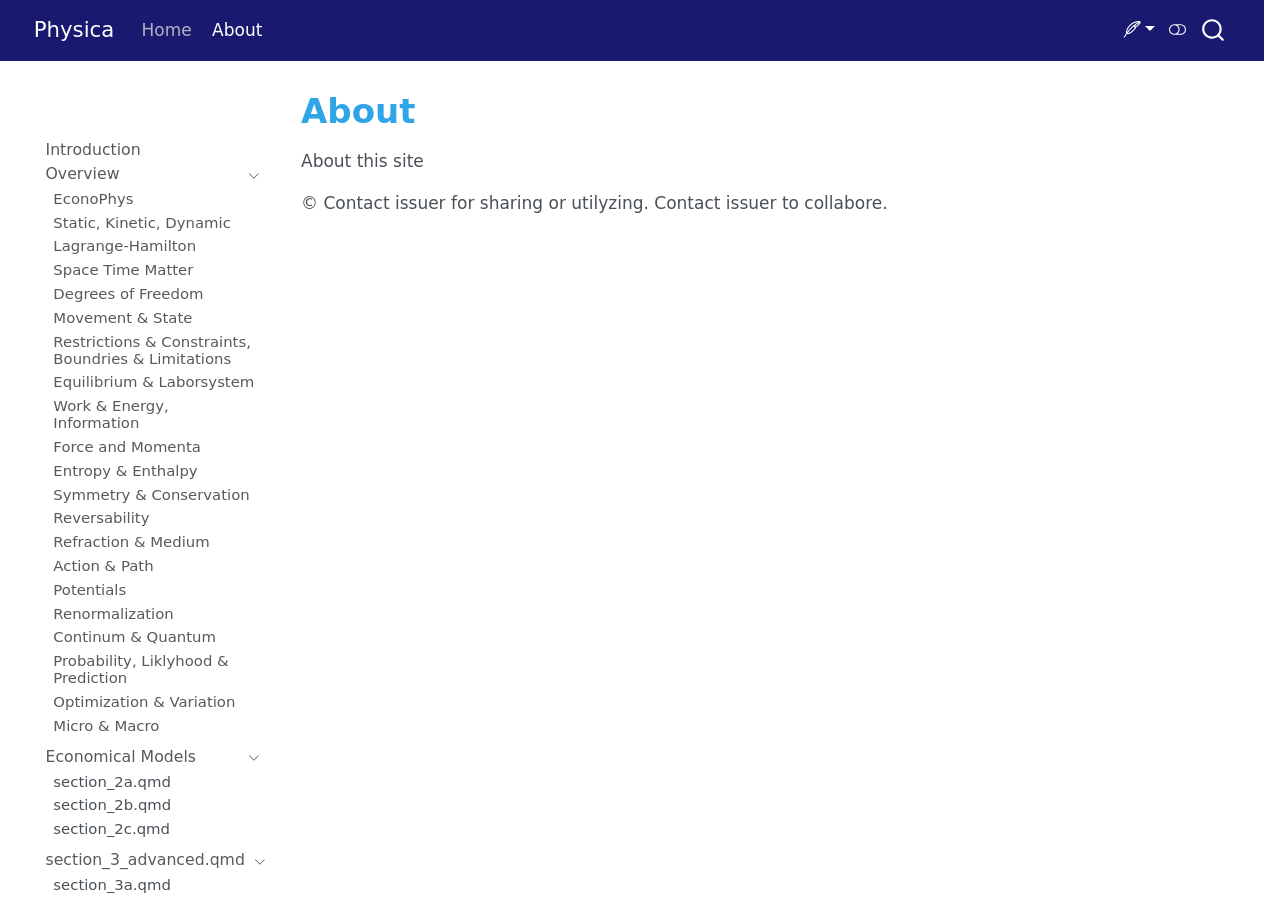
==== commit 80d3c40d: "Publish site to docs/" ====
--- a/docs/about.html
+++ b/docs/about.html
@@ -393,19 +393,19 @@
 </li>
           <li class="sidebar-item">
   <div class="sidebar-item-container"> 
-  <a href="./Space_Time_Matter.qmd" class="sidebar-item-text sidebar-link">
+  <a href="./dummy.qmd" class="sidebar-item-text sidebar-link">
  <span class="menu-text">Space Time Matter</span></a>
   </div>
 </li>
           <li class="sidebar-item">
   <div class="sidebar-item-container"> 
-  <a href="./dimensionfreedom.qmd" class="sidebar-item-text sidebar-link">
+  <a href="./dummy.qmd" class="sidebar-item-text sidebar-link">
  <span class="menu-text">Degrees of Freedom</span></a>
   </div>
 </li>
           <li class="sidebar-item">
   <div class="sidebar-item-container"> 
-  <a href="./Movement_State.qmd" class="sidebar-item-text sidebar-link">
+  <a href="./dummy.qmd" class="sidebar-item-text sidebar-link">
  <span class="menu-text">Movement &amp; State</span></a>
   </div>
 </li>
@@ -417,7 +417,7 @@
 </li>
           <li class="sidebar-item">
   <div class="sidebar-item-container"> 
-  <a href="./equilibrium.qmd" class="sidebar-item-text sidebar-link">
+  <a href="./dummy.qmd" class="sidebar-item-text sidebar-link">
  <span class="menu-text">Equilibrium &amp; Laborsystem</span></a>
   </div>
 </li>
@@ -429,61 +429,73 @@
 </li>
           <li class="sidebar-item">
   <div class="sidebar-item-container"> 
-  <a href="./momentum.qmd" class="sidebar-item-text sidebar-link">
+  <a href="./dummy.qmd" class="sidebar-item-text sidebar-link">
  <span class="menu-text">Force and Momenta</span></a>
   </div>
 </li>
           <li class="sidebar-item">
   <div class="sidebar-item-container"> 
-  <a href="./Entrorpy_Enthalpy.qmd" class="sidebar-item-text sidebar-link">
+  <a href="./dummy.qmd" class="sidebar-item-text sidebar-link">
  <span class="menu-text">Entropy &amp; Enthalpy</span></a>
   </div>
 </li>
           <li class="sidebar-item">
   <div class="sidebar-item-container"> 
-  <a href="./Symmetry_Conservation.qmd" class="sidebar-item-text sidebar-link">
+  <a href="./dummy.qmd" class="sidebar-item-text sidebar-link">
  <span class="menu-text">Symmetry &amp; Conservation</span></a>
   </div>
 </li>
           <li class="sidebar-item">
   <div class="sidebar-item-container"> 
-  <a href="./Reversability.qmd" class="sidebar-item-text sidebar-link">
+  <a href="./dummy.qmd" class="sidebar-item-text sidebar-link">
  <span class="menu-text">Reversability</span></a>
   </div>
 </li>
           <li class="sidebar-item">
   <div class="sidebar-item-container"> 
-  <a href="./Refraction.qmd" class="sidebar-item-text sidebar-link">
+  <a href="./dummy.qmd" class="sidebar-item-text sidebar-link">
  <span class="menu-text">Refraction &amp; Medium</span></a>
   </div>
 </li>
           <li class="sidebar-item">
   <div class="sidebar-item-container"> 
-  <a href="./Action.qmd" class="sidebar-item-text sidebar-link">
+  <a href="./dummy.qmd" class="sidebar-item-text sidebar-link">
  <span class="menu-text">Action &amp; Path</span></a>
   </div>
 </li>
           <li class="sidebar-item">
   <div class="sidebar-item-container"> 
-  <a href="./Potentials.qmd" class="sidebar-item-text sidebar-link">
+  <a href="./dummy.qmd" class="sidebar-item-text sidebar-link">
  <span class="menu-text">Potentials</span></a>
   </div>
 </li>
           <li class="sidebar-item">
   <div class="sidebar-item-container"> 
-  <a href="./Renormalization.qmd" class="sidebar-item-text sidebar-link">
+  <a href="./dummy.qmd" class="sidebar-item-text sidebar-link">
  <span class="menu-text">Renormalization</span></a>
   </div>
 </li>
           <li class="sidebar-item">
   <div class="sidebar-item-container"> 
-  <a href="./continumquantum.qmd" class="sidebar-item-text sidebar-link">
+  <a href="./dummy.qmd" class="sidebar-item-text sidebar-link">
  <span class="menu-text">Continum &amp; Quantum</span></a>
   </div>
 </li>
           <li class="sidebar-item">
   <div class="sidebar-item-container"> 
-  <a href="./micromacro.qmd" class="sidebar-item-text sidebar-link">
+  <a href="./dummy.qmd" class="sidebar-item-text sidebar-link">
+ <span class="menu-text">Probability, Liklyhood &amp; Prediction</span></a>
+  </div>
+</li>
+          <li class="sidebar-item">
+  <div class="sidebar-item-container"> 
+  <a href="./dummy.qmd" class="sidebar-item-text sidebar-link">
+ <span class="menu-text">Optimization &amp; Variation</span></a>
+  </div>
+</li>
+          <li class="sidebar-item">
+  <div class="sidebar-item-container"> 
+  <a href="./dummy.qmd" class="sidebar-item-text sidebar-link">
  <span class="menu-text">Micro &amp; Macro</span></a>
   </div>
 </li>
@@ -564,7 +576,7 @@
 
 
 
-</main> <!-- /main -->
+<p>© Contact issuer for sharing or utilyzing. Contact issuer to collabore.</p></main> <!-- /main -->
 <script id="quarto-html-after-body" type="application/javascript">
   window.document.addEventListener("DOMContentLoaded", function (event) {
     // Ensure there is a toggle, if there isn't float one in the top right
